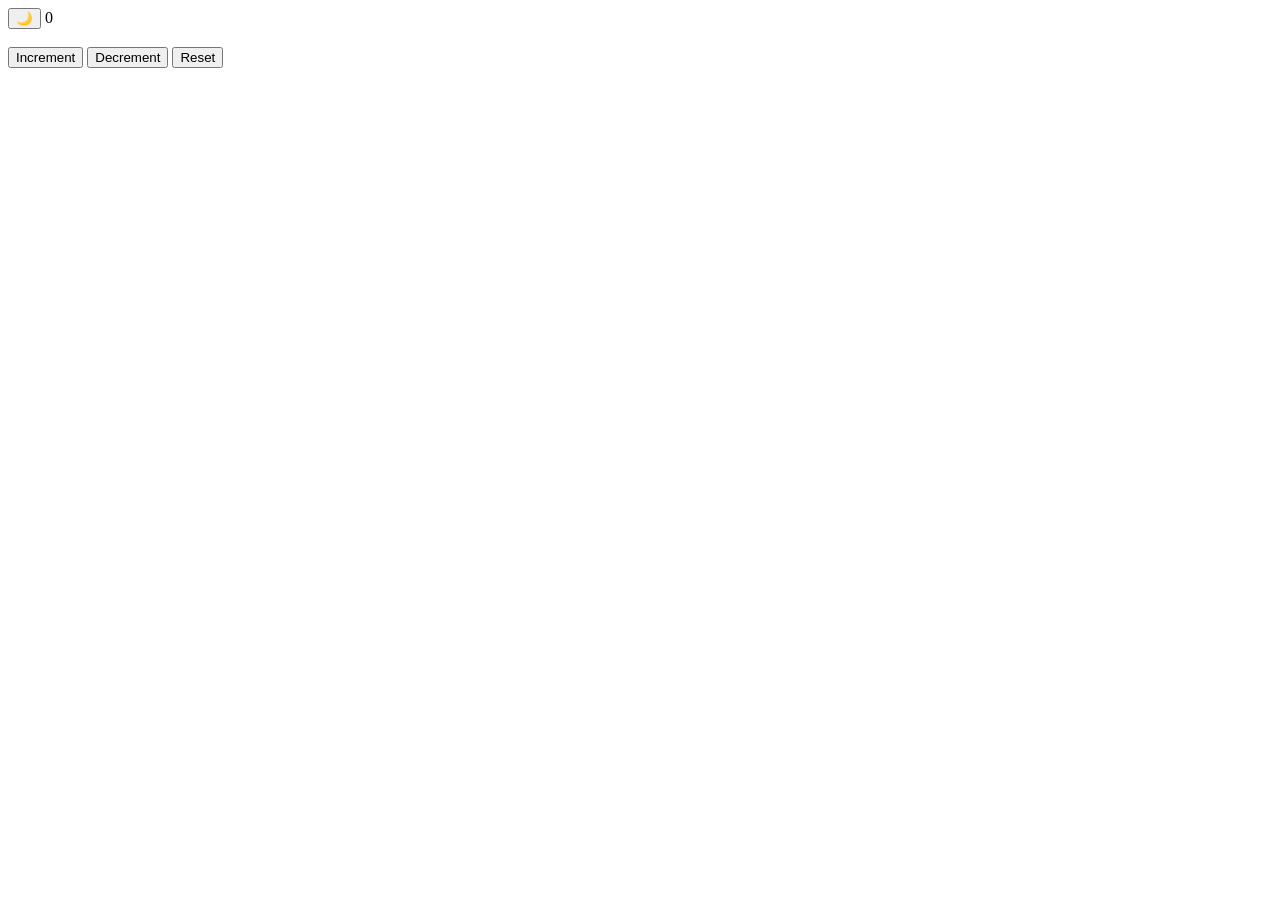
==== counter/index.html @ 6c89961a "Create index.html" ====
<!DOCTYPE html>
<html lang="en">
<head>
    <meta charset="UTF-8">
    <meta name="viewport" content="width=device-width, initial-scale=1.0">
    <title>Document</title>
    <link rel="stylesheet" href="style.css">
</head>
<body>
    <div class="card">
    <button id="themeToggle" class="theme-btn">🌙</button>
    <label id="countertable">0</label><br><br>
    <div id="buttons">
        <button id="incrementbtn" class="btns">Increment</button>
        <button id="decrementbtn" class="btns">Decrement</button>
        <button id="resetbtn" class="btns">Reset</button>
    </div>
</div>
<script src="index.js"></script>
</body>
</html>
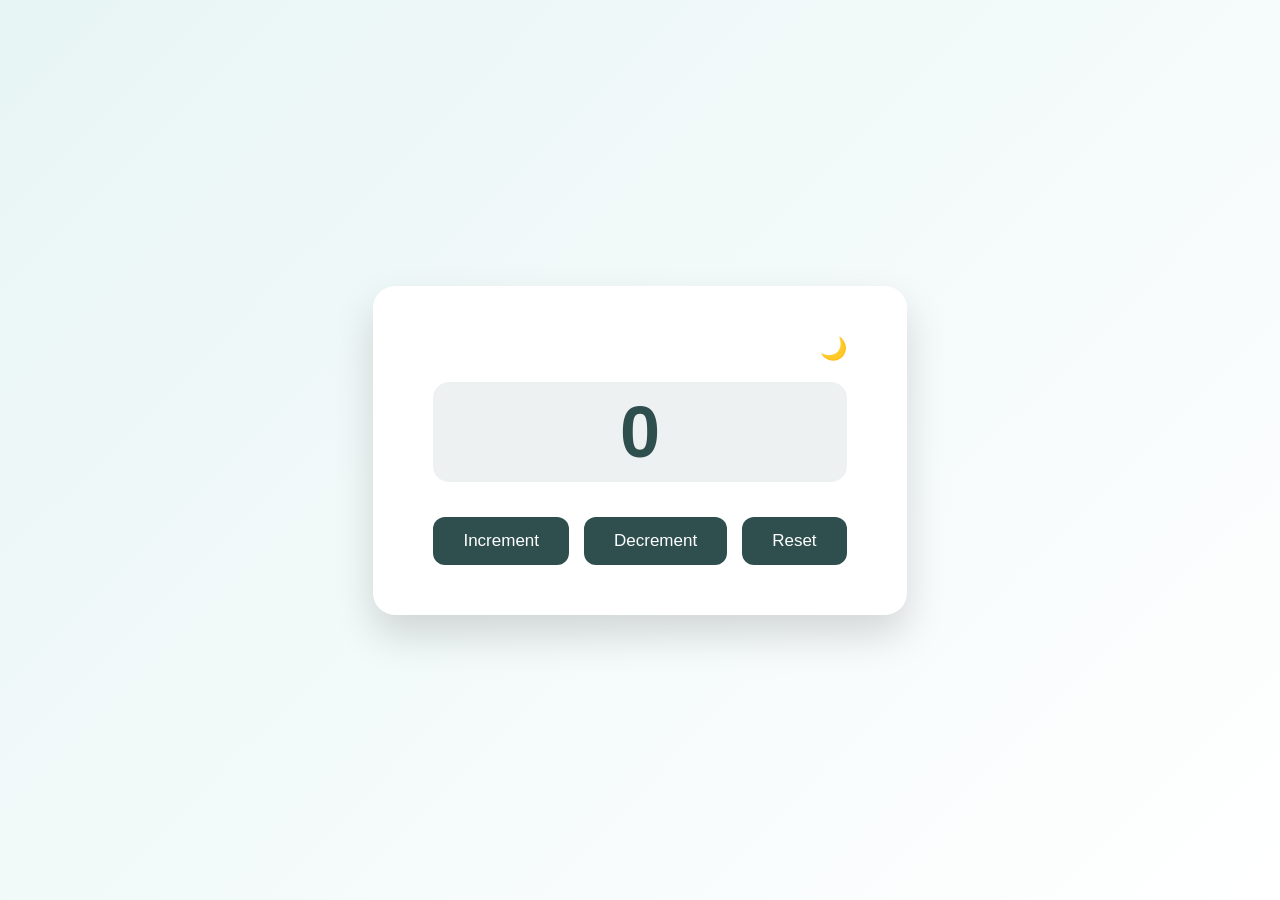
==== commit 252ad94f: "Update index.html" ====
--- a/counter/index.html
+++ b/counter/index.html
@@ -1,21 +1,24 @@
 <!DOCTYPE html>
 <html lang="en">
 <head>
-    <meta charset="UTF-8">
-    <meta name="viewport" content="width=device-width, initial-scale=1.0">
-    <title>Document</title>
-    <link rel="stylesheet" href="style.css">
+  <meta charset="UTF-8" />
+  <meta name="viewport" content="width=device-width, initial-scale=1.0" />
+  <title>Counter App</title>
+  <link rel="stylesheet" href="style.css" />
 </head>
 <body>
-    <div class="card">
+  <div class="card">
     <button id="themeToggle" class="theme-btn">🌙</button>
-    <label id="countertable">0</label><br><br>
+
+    <div id="countertable">0</div>
+
     <div id="buttons">
-        <button id="incrementbtn" class="btns">Increment</button>
-        <button id="decrementbtn" class="btns">Decrement</button>
-        <button id="resetbtn" class="btns">Reset</button>
+      <button id="incrementbtn" class="btns">Increment</button>
+      <button id="decrementbtn" class="btns">Decrement</button>
+      <button id="resetbtn" class="btns">Reset</button>
     </div>
-</div>
-<script src="index.js"></script>
+  </div>
+
+  <script src="index.js"></script>
 </body>
 </html>
--- a/counter/style.css
+++ b/counter/style.css
@@ -0,0 +1,121 @@
+* {
+    box-sizing: border-box;
+    margin: 0;
+    padding: 0;
+}
+
+/* PAGE */
+body {
+    min-height: 100vh;
+    display: flex;
+    justify-content: center;
+    align-items: center;
+    background: linear-gradient(135deg, #e8f5f5, #ffffff);
+    font-family: "Segoe UI", Helvetica, Arial, sans-serif;
+    transition: background 0.3s ease;
+}
+
+/* CARD */
+.card {
+    display: flex;
+    flex-direction: column;
+    align-items: center;
+
+    background: white;
+    padding: 50px 60px;
+    border-radius: 22px;
+    box-shadow: 0 20px 40px rgba(0, 0, 0, 0.15);
+    min-width: 420px;
+}
+
+/* THEME BUTTON */
+.theme-btn {
+    align-self: flex-end;
+    margin-bottom: 20px;
+    background: none;
+    border: none;
+    font-size: 22px;
+    cursor: pointer;
+}
+
+/* COUNTER */
+#countertable {
+    width: 100%;
+    height: 100px;
+
+    display: flex;
+    justify-content: center;
+    align-items: center;
+
+    font-size: 72px;
+    font-weight: 700;
+    color: #2f4f4f;
+
+    background: rgba(47, 79, 79, 0.08);
+    border-radius: 16px;
+    margin-bottom: 35px;
+
+    transition: transform 0.15s ease, background-color 0.3s ease, color 0.3s ease;
+}
+
+/* COUNTER ANIMATION */
+.bump {
+    transform: scale(1.1);
+}
+
+/* BUTTON CONTAINER */
+#buttons {
+    display: flex;
+    gap: 15px;
+}
+
+/* BUTTONS */
+.btns {
+    padding: 14px 30px;
+    font-size: 17px;
+    color: white;
+    background-color: #2f4f4f;
+    border: none;
+    border-radius: 12px;
+    cursor: pointer;
+
+    transition: transform 0.15s ease, box-shadow 0.15s ease, background-color 0.2s ease;
+}
+
+.btns:hover {
+    background-color: #3f6464;
+    transform: translateY(-3px);
+    box-shadow: 0 10px 20px rgba(0, 0, 0, 0.2);
+}
+
+.btns:active {
+    transform: scale(0.96);
+    box-shadow: none;
+}
+
+/* 🌙 DARK MODE */
+body.dark {
+    background: linear-gradient(135deg, #121212, #1e1e1e);
+}
+
+body.dark .card {
+    background: #1f1f1f;
+    box-shadow: 0 20px 40px rgba(0, 0, 0, 0.6);
+}
+
+body.dark #countertable {
+    background: rgba(255, 255, 255, 0.08);
+    color: #e0f2f1;
+}
+
+body.dark .btns {
+    background-color: #3f6464;
+}
+
+body.dark .btns:hover {
+    background-color: #4f7c7c;
+}
+
+body.dark .theme-btn {
+    color: white;
+}
